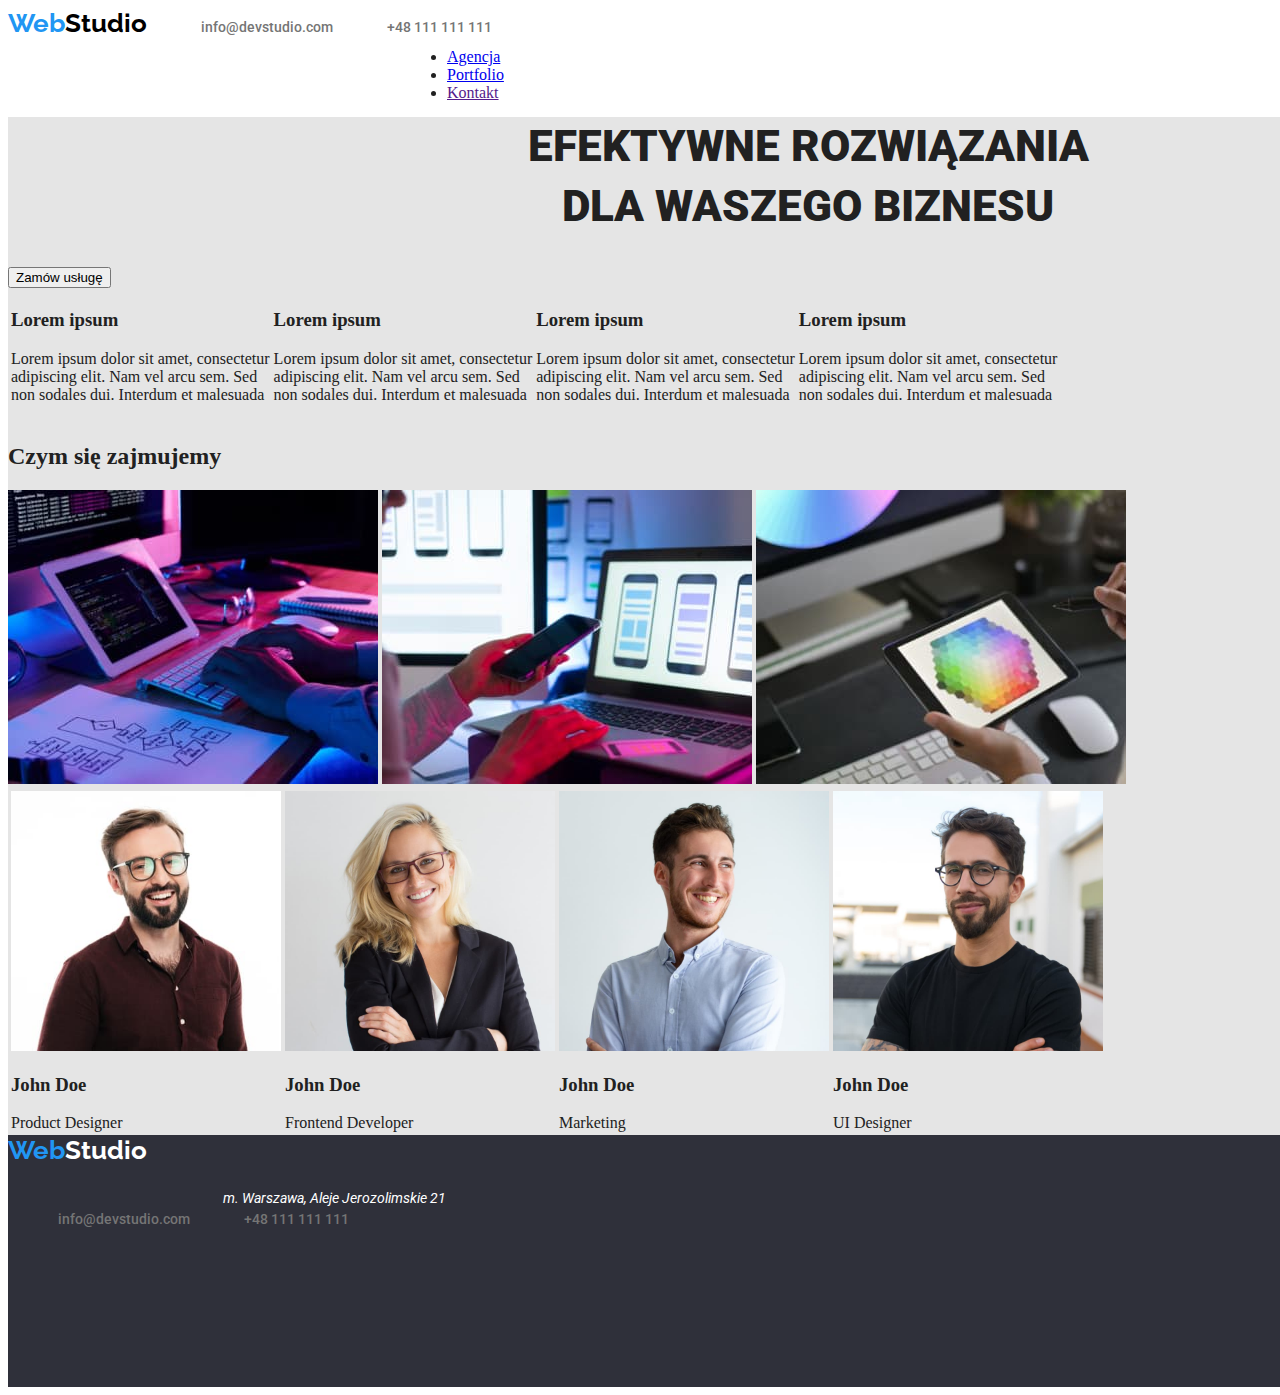
==== index.html @ f60dfeba "copy files from #1, create portfolio and style" ====
<!DOCTYPE html>
<html lang="pl">
  <head>
    <link rel="stylesheet" href="css/style.css" />
    <link
      rel="stylesheet"
      href="https://fonts.googleapis.com/css?family=Raleway|Roboto"
    />
    <meta charset="UTF-8" />
    <meta http-equiv="X-UA-Compatible" content="IE=edge" />
    <meta name="viewport" content="width=device-width, initial-scale=1.0" />
    <title>Web Studio</title>
  </head>
  <body>
    <header>
      <a href="" class="logo">Web<span class="black">Studio</span></a>
      <nav>
        <ul>
          <li><a href="index.html" class="nav-link">Agencja</a></li>
          <li><a href="portfolio.html" class="nav-link">Portfolio</a></li>
          <li><a href="" class="nav-link">Kontakt</a></li>
        </ul>
      </nav>
      <a href="mailto:info@devstudio.com" class="contact-link"
        >info@devstudio.com</a
      >
      <a href="tel:+48111111111" class="contact-link">+48 111 111 111</a>
    </header>
    <main>
      <div>
        <h1>
          Efektywne rozwiązania<br />
          dla waszego biznesu
        </h1>
        <button type="button">Zamów usługę</button>
      </div>
      <table>
        <tr>
          <td>
            <h3>Lorem ipsum</h3>
            <p>
              Lorem ipsum dolor sit amet, consectetur<br />
              adipiscing elit. Nam vel arcu sem. Sed<br />
              non sodales dui. Interdum et malesuada
            </p>
          </td>
          <td>
            <h3>Lorem ipsum</h3>
            <p>
              Lorem ipsum dolor sit amet, consectetur<br />
              adipiscing elit. Nam vel arcu sem. Sed<br />
              non sodales dui. Interdum et malesuada
            </p>
          </td>
          <td>
            <h3>Lorem ipsum</h3>
            <p>
              Lorem ipsum dolor sit amet, consectetur<br />
              adipiscing elit. Nam vel arcu sem. Sed<br />
              non sodales dui. Interdum et malesuada
            </p>
          </td>
          <td>
            <h3>Lorem ipsum</h3>
            <p>
              Lorem ipsum dolor sit amet, consectetur<br />
              adipiscing elit. Nam vel arcu sem. Sed<br />
              non sodales dui. Interdum et malesuada
            </p>
          </td>
        </tr>
      </table>
      <h2>Czym się zajmujemy</h2>
      <img src="images/imagesone.jpg" alt="ourwork" width="370" height="294" />
      <img src="images/imagestwo.jpg" alt="ourwork" width="370" height="294" />
      <img
        src="images/imagesthree.jpg"
        alt="ourwork"
        width="370"
        height="294"
      />
      <div>
        <table>
          <tr>
            <td>
              <img
                src="images/teammateone.jpg"
                alt="teammateone"
                width="270"
                height="260"
              />
              <h3>John Doe</h3>
              <span>Product Designer</span>
            </td>
            <td>
              <img
                src="images/teammatetwo.jpg"
                alt="teammatetwo"
                width="270"
                height="260"
              />
              <h3>John Doe</h3>
              <span>Frontend Developer</span>
            </td>
            <td>
              <img
                src="images/teammatethree.jpg"
                alt="teammatethree"
                width="270"
                height="260"
              />
              <h3>John Doe</h3>
              <span>Marketing</span>
            </td>
            <td>
              <img
                src="images/teammatefour.jpg"
                alt="teammatefour"
                width="270"
                height="260"
              />
              <h3>John Doe</h3>
              <span>UI Designer</span>
            </td>
          </tr>
        </table>
      </div>
    </main>
    <footer>
      <a href="" class="logo">Web<span class="white">Studio</span></a>
      <address>m. Warszawa, Aleje Jerozolimskie 21</address>
      <a href="mailto:info@devstudio.com" class="contact-link"
        >info@devstudio.com</a
      >
      <a href="tel:+48111111111" class="contact-link">+48 111 111 111</a>
    </footer>
  </body>
</html>
---- css/style.css ----
body {
  color: #212121;
}
header {
  width: 1600px;
  height: 80px;
}
.logo-box-top {
  position: absolute;
  width: 145px;
  height: 31px;
  left: 215px;
  top: 24px;
}
.logo {
  text-decoration: none;
  font-family: "Raleway";
  color: #2196f3;
  font-weight: 700;
  font-size: 26px;
  line-height: 119%;
}
.black {
  color: #000;
}
nav {
  position: absolute;
  left: 407px;
  top: 32px;
}
.nav-list,
.nav-list-item {
  display: inline;
}
.nav-button {
  text-decoration: none;
  font-family: "Roboto";
  font-weight: 500;
  font-size: 14px;
  line-height: 114%;
  color: #212121;
  margin-left: 46px;
}
.nav-button:focus {
  text-decoration: none;
  font-family: "Roboto";
  font-weight: 500;
  font-size: 14px;
  line-height: 114%;
  color: #2196f3;
  margin-left: 46px;
}
.nav-button:hover {
  text-decoration: none;
  font-family: "Roboto";
  font-weight: 500;
  font-size: 14px;
  line-height: 114%;
  color: #2196f3;
  margin-left: 46px;
}
.nav-contact {
  position: absolute;
  left: 1028px;
  top: 32px;
}
.contact-link {
  width: 231px;
  height: 21px;
  text-decoration: none;
  font-family: "Roboto";
  color: #757575;
  font-weight: 500;
  font-size: 14px;
  line-height: 114%;
  padding-left: 50px;
}
.contact-link:focus {
  width: 231px;
  height: 21px;
  text-decoration: none;
  font-family: "Roboto";
  font-weight: 500;
  font-size: 14px;
  line-height: 114%;
  padding-left: 50px;
  color: #2196f3;
}
.contact-link:hover {
  width: 231px;
  height: 21px;
  text-decoration: none;
  font-family: "Roboto";
  font-weight: 500;
  font-size: 14px;
  line-height: 114%;
  padding-left: 50px;
  color: #2196f3;
}
footer {
  width: 1600px;
  height: 252px;
  background-color: #2f303a;
}
.logo-box-bottom {
  width: 145px;
  height: 31px;
  padding-top: 60px;
  margin-left: 215px;
}
.white {
  color: #fff;
}
address {
  font-family: "Roboto";
  font-size: 14px;
  line-height: 24px;
  color: #fff;
  padding-top: 20px;
  padding-left: 215px;
}
.contact-list-footer {
  list-style-type: none;
  padding-left: 215px;
  margin: 0px;
}
.contact-list-item {
  padding-top: 9px;
}
.contact-link-bottom {
  text-decoration: none;
  font-family: "Roboto";
  color: rgba(255, 255, 255, 0.6);
  font-size: 14px;
  line-height: 171%;
}
.contact-link-bottom:focus {
  text-decoration: none;
  font-family: "Roboto";
  color: #2196f3;
  font-size: 14px;
  line-height: 171%;
}
.contact-link-bottom:hover {
  text-decoration: none;
  font-family: "Roboto";
  color: #2196f3;
  font-size: 14px;
  line-height: 171%;
}
main {
  width: 1600px;
  background-color: #e5e5e5;
}
.main-box {
  height: 600px;
  background-color: #2f303a;
  color: #fff;
}
.main-header-box {
  position: absolute;
  width: 696px;
  height: 120px;
  left: 452px;
  top: 280px;
}
h1 {
  font-family: "Roboto";
  font-weight: 900;
  font-size: 44px;
  line-height: 136%;
  text-transform: uppercase;
  text-align: center;
}
.order-button {
  font-family: "Roboto";
  font-weight: 700;
  font-size: 16px;
  line-height: 188%;
  background-color: #2196f3;
  box-shadow: 0px 4px 4px rgba(0, 0, 0, 0.15);
  border-radius: 4px;
  text-align: center;
  position: absolute;
  width: 200px;
  height: 50px;
  left: 700px;
  top: 430px;
  margin-top: 30px;
  color: #fff;
}
.lorem-table {
  padding-left: 185px;
  padding-top: 64px;
  border-spacing: 30px;
}
.lorem-header {
  font-family: "Roboto";
  font-weight: 700;
  font-size: 14px;
  line-height: 114%;
  text-transform: uppercase;
}
.lorem-describe {
  font-family: "Roboto";
  font-size: 14px;
  line-height: 171%;
  color: #757575;
  width: 270px;
}
.header-secondary {
  font-family: "Roboto";
  font-weight: 700;
  font-size: 36px;
  line-height: 116%;
  padding-left: 624px;
  padding-top: 94px;
  margin-top: 0px;
}
.ourwork-table {
  padding-top: 20px;
  padding-left: 185px;
  border-spacing: 30px;
  padding-bottom: 64px;
}
.team-section {
  background-color: #f5f4fa;
  height: 648px;
}
.header-teambox {
  font-family: "Roboto";
  font-weight: 700;
  font-size: 36px;
  line-height: 116%;
  text-align: center;
  padding-top: 94px;
}
.team-table {
  padding-left: 185px;
  padding-top: 20px;
  border-spacing: 30px;
}
.team-box {
  background-color: #fff;
  width: 270px;
  height: 368px;
  box-shadow: 0px 1px 3px rgba(0, 0, 0, 0.12), 0px 1px 1px rgba(0, 0, 0, 0.14),
    0px 2px 1px rgba(0, 0, 0, 0.2);
  border-radius: 0px 0px 4px 4px;
}

.teammate-name {
  font-family: "Roboto";
  font-weight: 500;
  font-size: 16px;
  line-height: 118%;
  text-align: center;
  padding-top: 14px;
}
.job-title {
  text-align: center;
  color: #757575;
  font-family: "Roboto";
  font-size: 16px;
  font-weight: 400;
  line-height: 118%;
  padding-bottom: 14px;
}
.portfolio-list,
.portfolio-list-item {
  display: inline;
}
.portfolio-list {
  position: absolute;

  left: 510px;
  top: 174px;
}

.portfolio-link {
  text-decoration: none;
  font-family: "Roboto";
  font-weight: 500;
  font-size: 16px;
  line-height: 162%;
  color: #212121;
  background-color: #f5f4fa;
  border-radius: 4px;
  padding-left: 22px;
  padding-right: 22px;
  padding-top: 6px;
  padding-bottom: 6px;
  margin-left: 8px;
  height: 38px;
}
.portfolio-link:hover {
  text-decoration: none;
  font-family: "Roboto";
  font-weight: 500;
  font-size: 16px;
  line-height: 162%;
  color: #fff;
  background-color: #2196f3;
  border-radius: 4px;
  padding-left: 22px;
  padding-right: 22px;
  padding-top: 6px;
  padding-bottom: 6px;
  margin-left: 8px;
  height: 38px;
  box-shadow: 0px 3px 1px rgba(0, 0, 0, 0.1), 0px 1px 2px rgba(0, 0, 0, 0.08),
    0px 2px 2px rgba(0, 0, 0, 0.12);
}
.portfolio-link:focus {
  text-decoration: none;
  font-family: "Roboto";
  font-weight: 500;
  font-size: 16px;
  line-height: 162%;
  color: #fff;
  background-color: #2196f3;
  border-radius: 4px;
  padding-left: 22px;
  padding-right: 22px;
  padding-top: 6px;
  padding-bottom: 6px;
  margin-left: 8px;
  height: 38px;
  box-shadow: 0px 3px 1px rgba(0, 0, 0, 0.1), 0px 1px 2px rgba(0, 0, 0, 0.08),
    0px 2px 2px rgba(0, 0, 0, 0.12);
}
.portfolio-table {
  border-spacing: 30px;
  padding-left: 185px;
  padding-top: 152px;
}
.portfolio-box {
  border: 1px solid #eeeeee;
  width: 370px;
  height: 404px;
  box-sizing: border-box;
  background-color: #fff;
}
.project-header {
  width: 322px;
  height: 36px;
  margin-left: 24px;
  font-family: "Roboto";
  font-weight: 700;
  font-size: 18px;
  line-height: 200%;
  margin-top: 11px;
}
.project-type {
  width: 322px;
  height: 30px;
  margin-left: 24px;
  color: #757575;
  font-family: "Roboto";
  font-weight: 400;
  font-size: 16px;
  line-height: 187%;
}
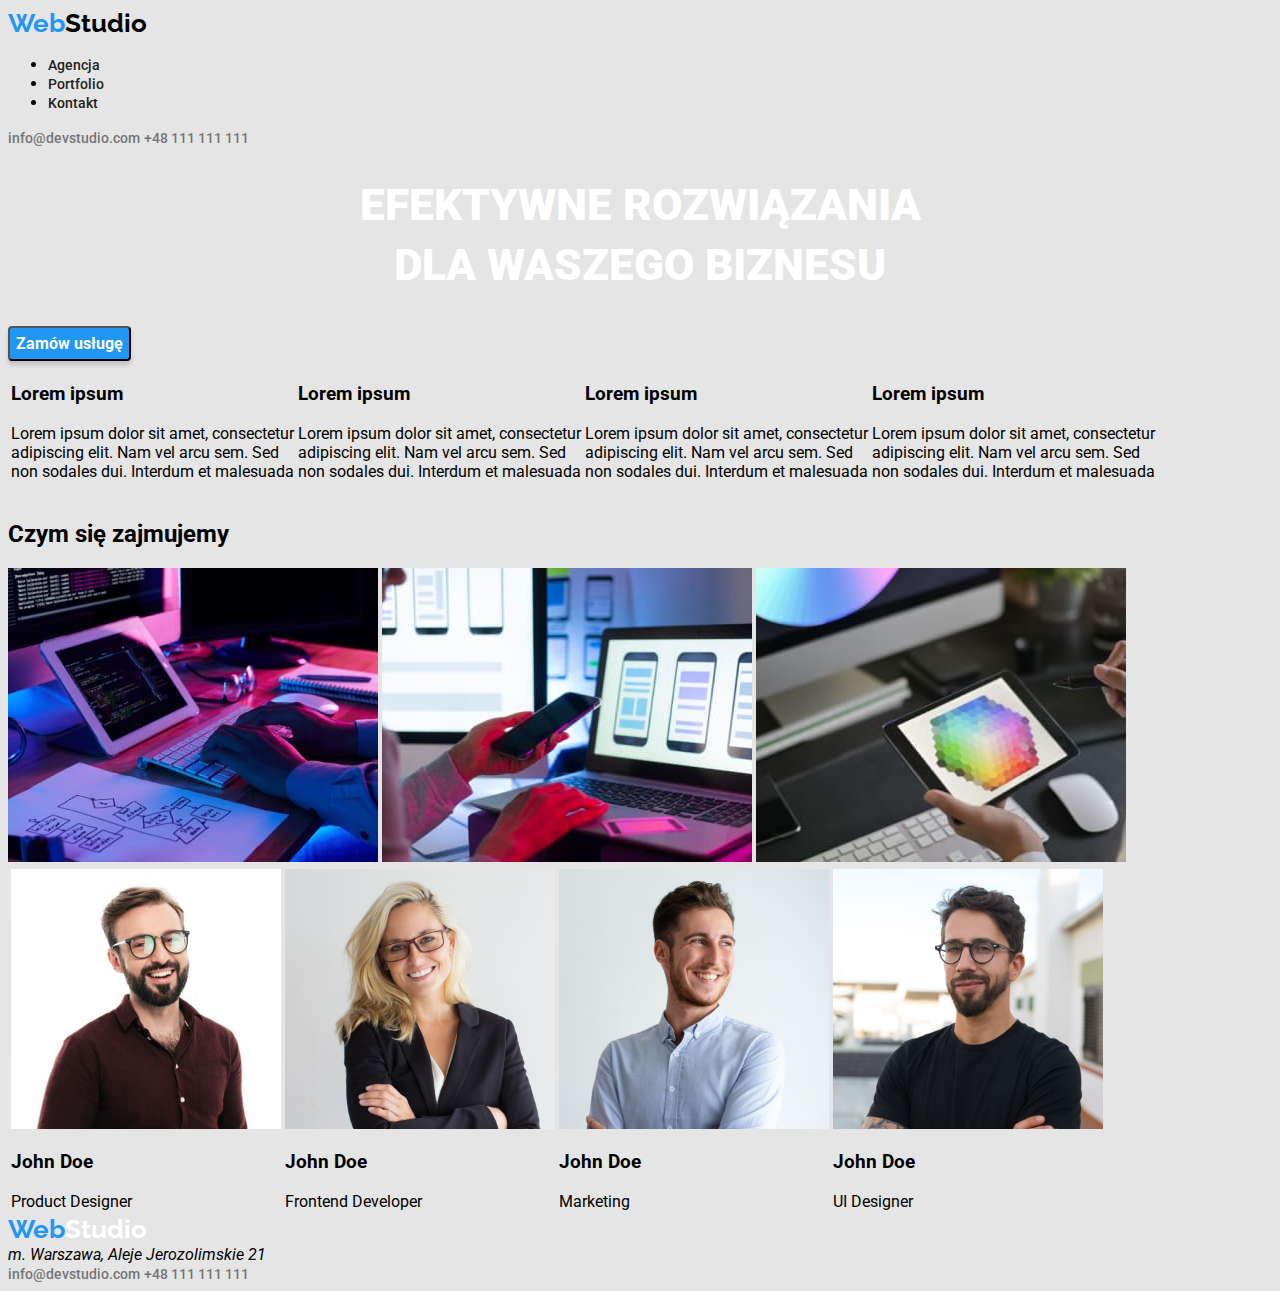
==== commit b0cd1321: "style main" ====
--- a/index.html
+++ b/index.html
@@ -32,7 +32,7 @@
           Efektywne rozwiązania<br />
           dla waszego biznesu
         </h1>
-        <button type="button">Zamów usługę</button>
+        <button type="button" class="order-button">Zamów usługę</button>
       </div>
       <table>
         <tr>
--- a/css/style.css
+++ b/css/style.css
@@ -1,16 +1,6 @@
 body {
-  color: #212121;
-}
-header {
-  width: 1600px;
-  height: 80px;
-}
-.logo-box-top {
-  position: absolute;
-  width: 145px;
-  height: 31px;
-  left: 215px;
-  top: 24px;
+  font-family: "Roboto";
+  background-color: #e5e5e5;
 }
 .logo {
   text-decoration: none;
@@ -18,346 +8,81 @@
   color: #2196f3;
   font-weight: 700;
   font-size: 26px;
-  line-height: 119%;
+  line-height: 1.19;
 }
 .black {
   color: #000;
 }
-nav {
-  position: absolute;
-  left: 407px;
-  top: 32px;
+.white {
+  color: #fff;
 }
-.nav-list,
-.nav-list-item {
-  display: inline;
+.nav-link {
+  text-decoration: none;
+  color: #212121;
+  font-family: "Roboto";
+  font-style: normal;
+  font-weight: 500;
+  font-size: 14px;
+  line-height: 1.14;
 }
-.nav-button {
+.nav-link:focus {
   text-decoration: none;
+  color: #2196f3;
+  font-family: "Roboto";
+  font-style: normal;
+  font-weight: 500;
+  font-size: 14px;
+  line-height: 1.14;
+}
+.nav-link:hover {
+  text-decoration: none;
+  color: #2196f3;
+  font-family: "Roboto";
+  font-style: normal;
+  font-weight: 500;
+  font-size: 14px;
+  line-height: 1.14;
+}
+.contact-link {
+  text-decoration: none;
+  color: #757575;
   font-family: "Roboto";
   font-weight: 500;
   font-size: 14px;
-  line-height: 114%;
-  color: #212121;
-  margin-left: 46px;
+  line-height: 1.14;
 }
-.nav-button:focus {
+.contact-link:hover {
   text-decoration: none;
+  color: #2196f3;
   font-family: "Roboto";
   font-weight: 500;
   font-size: 14px;
-  line-height: 114%;
+  line-height: 1.14;
+}
+.contact-link:focus {
+  text-decoration: none;
   color: #2196f3;
-  margin-left: 46px;
-}
-.nav-button:hover {
-  text-decoration: none;
   font-family: "Roboto";
   font-weight: 500;
   font-size: 14px;
-  line-height: 114%;
-  color: #2196f3;
-  margin-left: 46px;
-}
-.nav-contact {
-  position: absolute;
-  left: 1028px;
-  top: 32px;
-}
-.contact-link {
-  width: 231px;
-  height: 21px;
-  text-decoration: none;
-  font-family: "Roboto";
-  color: #757575;
-  font-weight: 500;
-  font-size: 14px;
-  line-height: 114%;
-  padding-left: 50px;
-}
-.contact-link:focus {
-  width: 231px;
-  height: 21px;
-  text-decoration: none;
-  font-family: "Roboto";
-  font-weight: 500;
-  font-size: 14px;
-  line-height: 114%;
-  padding-left: 50px;
-  color: #2196f3;
-}
-.contact-link:hover {
-  width: 231px;
-  height: 21px;
-  text-decoration: none;
-  font-family: "Roboto";
-  font-weight: 500;
-  font-size: 14px;
-  line-height: 114%;
-  padding-left: 50px;
-  color: #2196f3;
-}
-footer {
-  width: 1600px;
-  height: 252px;
-  background-color: #2f303a;
-}
-.logo-box-bottom {
-  width: 145px;
-  height: 31px;
-  padding-top: 60px;
-  margin-left: 215px;
-}
-.white {
-  color: #fff;
-}
-address {
-  font-family: "Roboto";
-  font-size: 14px;
-  line-height: 24px;
-  color: #fff;
-  padding-top: 20px;
-  padding-left: 215px;
-}
-.contact-list-footer {
-  list-style-type: none;
-  padding-left: 215px;
-  margin: 0px;
-}
-.contact-list-item {
-  padding-top: 9px;
-}
-.contact-link-bottom {
-  text-decoration: none;
-  font-family: "Roboto";
-  color: rgba(255, 255, 255, 0.6);
-  font-size: 14px;
-  line-height: 171%;
-}
-.contact-link-bottom:focus {
-  text-decoration: none;
-  font-family: "Roboto";
-  color: #2196f3;
-  font-size: 14px;
-  line-height: 171%;
-}
-.contact-link-bottom:hover {
-  text-decoration: none;
-  font-family: "Roboto";
-  color: #2196f3;
-  font-size: 14px;
-  line-height: 171%;
-}
-main {
-  width: 1600px;
-  background-color: #e5e5e5;
-}
-.main-box {
-  height: 600px;
-  background-color: #2f303a;
-  color: #fff;
-}
-.main-header-box {
-  position: absolute;
-  width: 696px;
-  height: 120px;
-  left: 452px;
-  top: 280px;
+  line-height: 1.14;
 }
 h1 {
   font-family: "Roboto";
   font-weight: 900;
   font-size: 44px;
-  line-height: 136%;
+  line-height: 1.36;
+  text-align: center;
   text-transform: uppercase;
-  text-align: center;
+  color: #fff;
 }
 .order-button {
+  background: #2196f3;
+  box-shadow: 0px 4px 4px rgba(0, 0, 0, 0.15);
+  border-radius: 4px;
   font-family: "Roboto";
   font-weight: 700;
   font-size: 16px;
-  line-height: 188%;
-  background-color: #2196f3;
-  box-shadow: 0px 4px 4px rgba(0, 0, 0, 0.15);
-  border-radius: 4px;
-  text-align: center;
-  position: absolute;
-  width: 200px;
-  height: 50px;
-  left: 700px;
-  top: 430px;
-  margin-top: 30px;
+  line-height: 1.87;
   color: #fff;
 }
-.lorem-table {
-  padding-left: 185px;
-  padding-top: 64px;
-  border-spacing: 30px;
-}
-.lorem-header {
-  font-family: "Roboto";
-  font-weight: 700;
-  font-size: 14px;
-  line-height: 114%;
-  text-transform: uppercase;
-}
-.lorem-describe {
-  font-family: "Roboto";
-  font-size: 14px;
-  line-height: 171%;
-  color: #757575;
-  width: 270px;
-}
-.header-secondary {
-  font-family: "Roboto";
-  font-weight: 700;
-  font-size: 36px;
-  line-height: 116%;
-  padding-left: 624px;
-  padding-top: 94px;
-  margin-top: 0px;
-}
-.ourwork-table {
-  padding-top: 20px;
-  padding-left: 185px;
-  border-spacing: 30px;
-  padding-bottom: 64px;
-}
-.team-section {
-  background-color: #f5f4fa;
-  height: 648px;
-}
-.header-teambox {
-  font-family: "Roboto";
-  font-weight: 700;
-  font-size: 36px;
-  line-height: 116%;
-  text-align: center;
-  padding-top: 94px;
-}
-.team-table {
-  padding-left: 185px;
-  padding-top: 20px;
-  border-spacing: 30px;
-}
-.team-box {
-  background-color: #fff;
-  width: 270px;
-  height: 368px;
-  box-shadow: 0px 1px 3px rgba(0, 0, 0, 0.12), 0px 1px 1px rgba(0, 0, 0, 0.14),
-    0px 2px 1px rgba(0, 0, 0, 0.2);
-  border-radius: 0px 0px 4px 4px;
-}
-
-.teammate-name {
-  font-family: "Roboto";
-  font-weight: 500;
-  font-size: 16px;
-  line-height: 118%;
-  text-align: center;
-  padding-top: 14px;
-}
-.job-title {
-  text-align: center;
-  color: #757575;
-  font-family: "Roboto";
-  font-size: 16px;
-  font-weight: 400;
-  line-height: 118%;
-  padding-bottom: 14px;
-}
-.portfolio-list,
-.portfolio-list-item {
-  display: inline;
-}
-.portfolio-list {
-  position: absolute;
-
-  left: 510px;
-  top: 174px;
-}
-
-.portfolio-link {
-  text-decoration: none;
-  font-family: "Roboto";
-  font-weight: 500;
-  font-size: 16px;
-  line-height: 162%;
-  color: #212121;
-  background-color: #f5f4fa;
-  border-radius: 4px;
-  padding-left: 22px;
-  padding-right: 22px;
-  padding-top: 6px;
-  padding-bottom: 6px;
-  margin-left: 8px;
-  height: 38px;
-}
-.portfolio-link:hover {
-  text-decoration: none;
-  font-family: "Roboto";
-  font-weight: 500;
-  font-size: 16px;
-  line-height: 162%;
-  color: #fff;
-  background-color: #2196f3;
-  border-radius: 4px;
-  padding-left: 22px;
-  padding-right: 22px;
-  padding-top: 6px;
-  padding-bottom: 6px;
-  margin-left: 8px;
-  height: 38px;
-  box-shadow: 0px 3px 1px rgba(0, 0, 0, 0.1), 0px 1px 2px rgba(0, 0, 0, 0.08),
-    0px 2px 2px rgba(0, 0, 0, 0.12);
-}
-.portfolio-link:focus {
-  text-decoration: none;
-  font-family: "Roboto";
-  font-weight: 500;
-  font-size: 16px;
-  line-height: 162%;
-  color: #fff;
-  background-color: #2196f3;
-  border-radius: 4px;
-  padding-left: 22px;
-  padding-right: 22px;
-  padding-top: 6px;
-  padding-bottom: 6px;
-  margin-left: 8px;
-  height: 38px;
-  box-shadow: 0px 3px 1px rgba(0, 0, 0, 0.1), 0px 1px 2px rgba(0, 0, 0, 0.08),
-    0px 2px 2px rgba(0, 0, 0, 0.12);
-}
-.portfolio-table {
-  border-spacing: 30px;
-  padding-left: 185px;
-  padding-top: 152px;
-}
-.portfolio-box {
-  border: 1px solid #eeeeee;
-  width: 370px;
-  height: 404px;
-  box-sizing: border-box;
-  background-color: #fff;
-}
-.project-header {
-  width: 322px;
-  height: 36px;
-  margin-left: 24px;
-  font-family: "Roboto";
-  font-weight: 700;
-  font-size: 18px;
-  line-height: 200%;
-  margin-top: 11px;
-}
-.project-type {
-  width: 322px;
-  height: 30px;
-  margin-left: 24px;
-  color: #757575;
-  font-family: "Roboto";
-  font-weight: 400;
-  font-size: 16px;
-  line-height: 187%;
-}
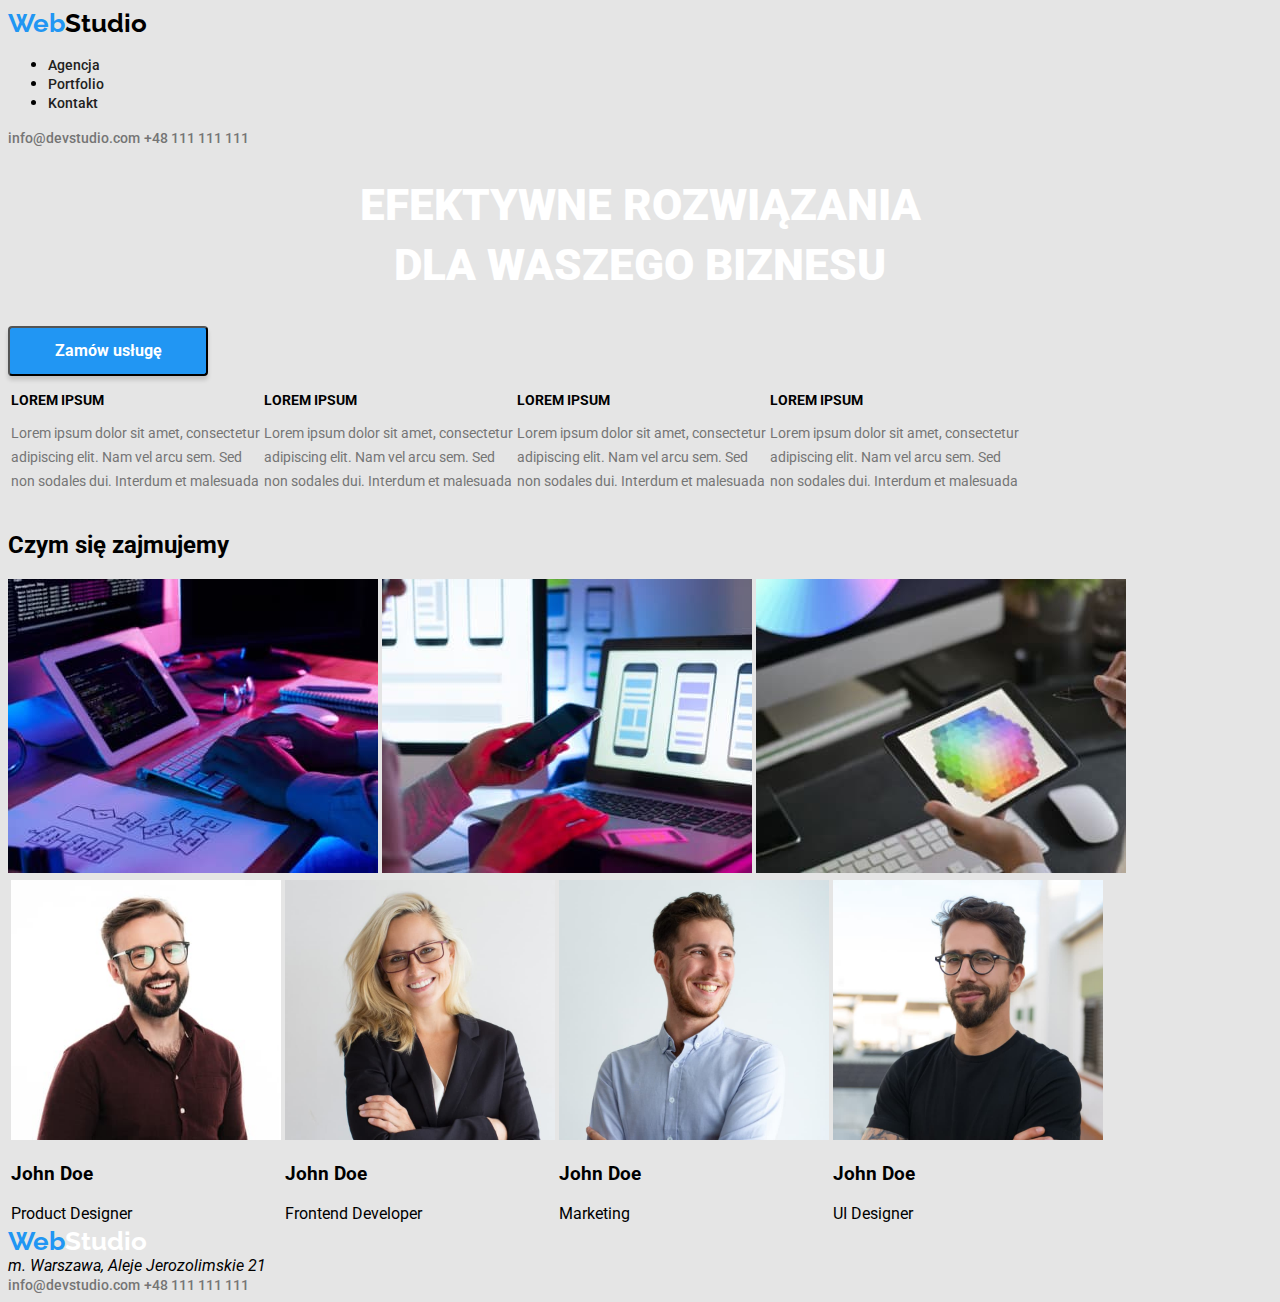
==== commit 281579cd: "style" ====
--- a/index.html
+++ b/index.html
@@ -37,32 +37,32 @@
       <table>
         <tr>
           <td>
-            <h3>Lorem ipsum</h3>
-            <p>
+            <h3 class="lorem-header">Lorem ipsum</h3>
+            <p class="lorem-describe">
               Lorem ipsum dolor sit amet, consectetur<br />
               adipiscing elit. Nam vel arcu sem. Sed<br />
               non sodales dui. Interdum et malesuada
             </p>
           </td>
           <td>
-            <h3>Lorem ipsum</h3>
-            <p>
+            <h3 class="lorem-header">Lorem ipsum</h3>
+            <p class="lorem-describe">
               Lorem ipsum dolor sit amet, consectetur<br />
               adipiscing elit. Nam vel arcu sem. Sed<br />
               non sodales dui. Interdum et malesuada
             </p>
           </td>
           <td>
-            <h3>Lorem ipsum</h3>
-            <p>
+            <h3 class="lorem-header">Lorem ipsum</h3>
+            <p class="lorem-describe">
               Lorem ipsum dolor sit amet, consectetur<br />
               adipiscing elit. Nam vel arcu sem. Sed<br />
               non sodales dui. Interdum et malesuada
             </p>
           </td>
           <td>
-            <h3>Lorem ipsum</h3>
-            <p>
+            <h3 class="lorem-header">Lorem ipsum</h3>
+            <p class="lorem-describe">
               Lorem ipsum dolor sit amet, consectetur<br />
               adipiscing elit. Nam vel arcu sem. Sed<br />
               non sodales dui. Interdum et malesuada
--- a/css/style.css
+++ b/css/style.css
@@ -85,4 +85,19 @@
   font-size: 16px;
   line-height: 1.87;
   color: #fff;
+  width: 200px;
+  height: 50px;
 }
+.lorem-header {
+  font-family: "Roboto";
+  font-weight: 700;
+  font-size: 14px;
+  line-height: 1.14;
+  text-transform: uppercase;
+}
+.lorem-describe {
+  color: #757575;
+  font-family: "Roboto";
+  font-size: 14px;
+  line-height: 1.71;
+}
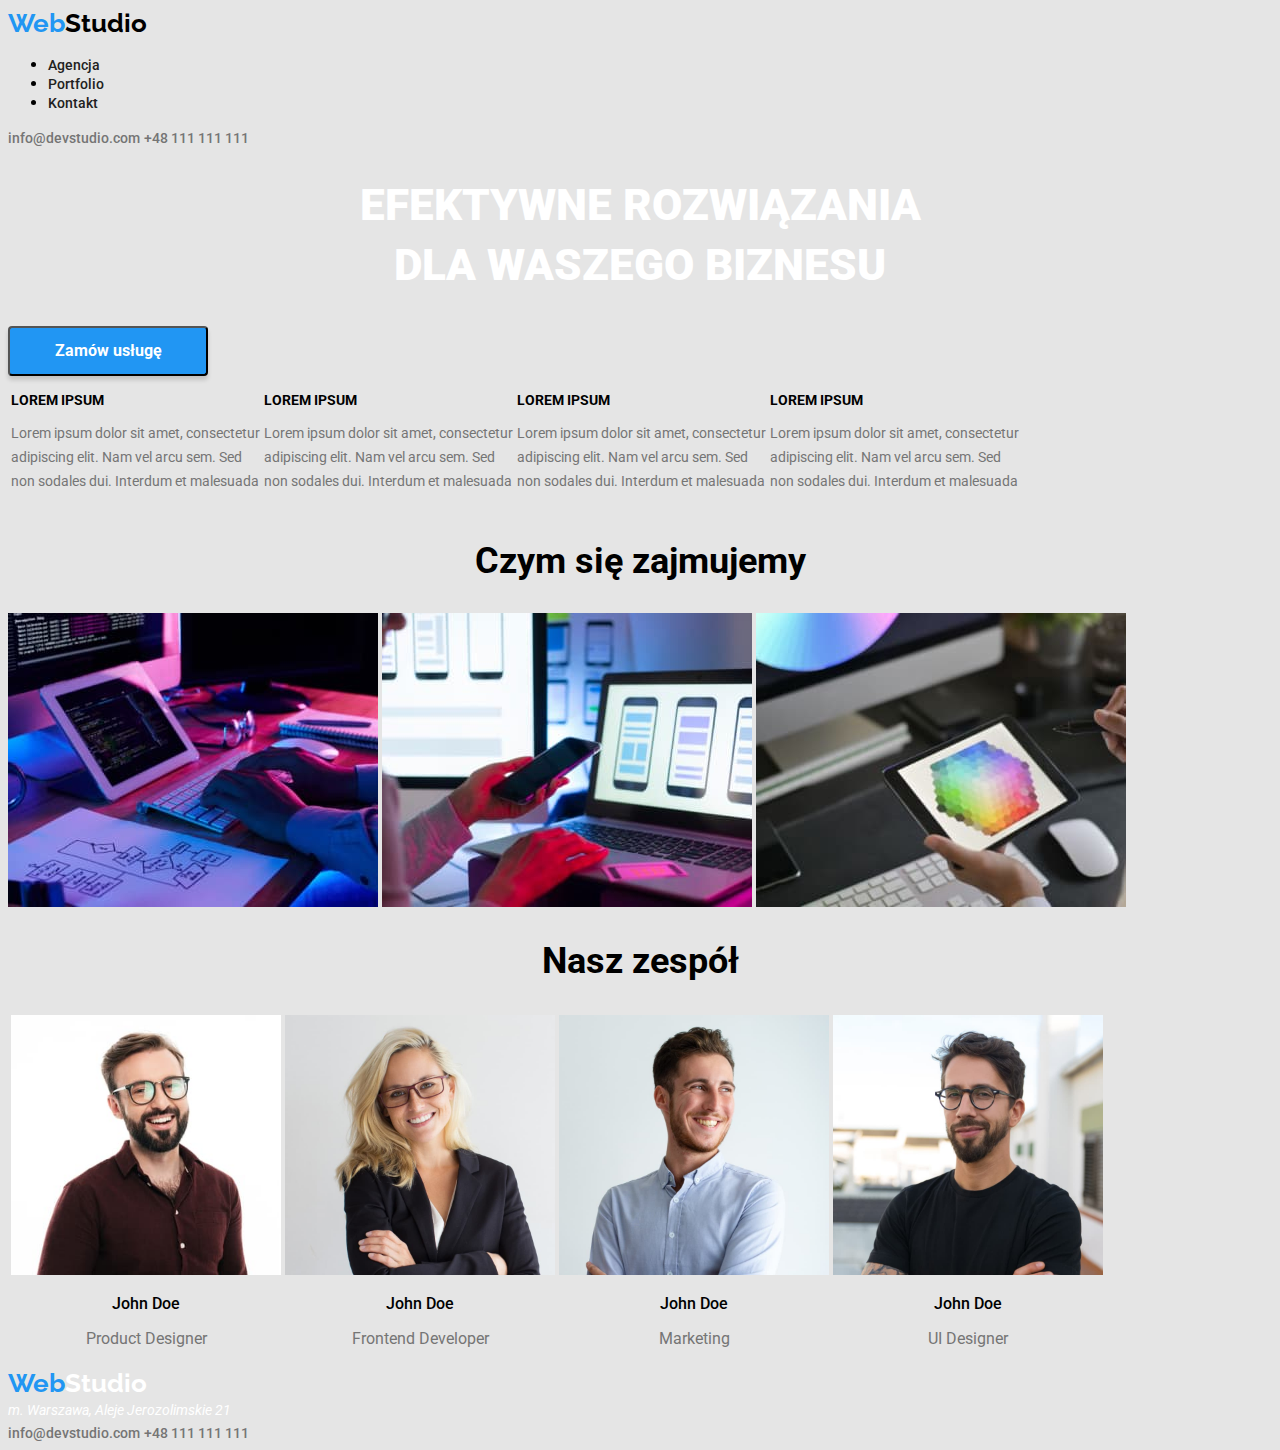
==== commit 3012bd67: "style index.html" ====
--- a/index.html
+++ b/index.html
@@ -70,7 +70,7 @@
           </td>
         </tr>
       </table>
-      <h2>Czym się zajmujemy</h2>
+      <h2 class="section-header">Czym się zajmujemy</h2>
       <img src="images/imagesone.jpg" alt="ourwork" width="370" height="294" />
       <img src="images/imagestwo.jpg" alt="ourwork" width="370" height="294" />
       <img
@@ -80,6 +80,7 @@
         height="294"
       />
       <div>
+        <h2 class="section-header">Nasz zespół</h2>
         <table>
           <tr>
             <td>
@@ -89,8 +90,8 @@
                 width="270"
                 height="260"
               />
-              <h3>John Doe</h3>
-              <span>Product Designer</span>
+              <h3 class="teammate-name">John Doe</h3>
+              <p class="job-title">Product Designer</p>
             </td>
             <td>
               <img
@@ -99,8 +100,8 @@
                 width="270"
                 height="260"
               />
-              <h3>John Doe</h3>
-              <span>Frontend Developer</span>
+              <h3 class="teammate-name">John Doe</h3>
+              <p class="job-title">Frontend Developer</p>
             </td>
             <td>
               <img
@@ -109,8 +110,8 @@
                 width="270"
                 height="260"
               />
-              <h3>John Doe</h3>
-              <span>Marketing</span>
+              <h3 class="teammate-name">John Doe</h3>
+              <p class="job-title">Marketing</p>
             </td>
             <td>
               <img
@@ -119,8 +120,8 @@
                 width="270"
                 height="260"
               />
-              <h3>John Doe</h3>
-              <span>UI Designer</span>
+              <h3 class="teammate-name">John Doe</h3>
+              <p class="job-title">UI Designer</p>
             </td>
           </tr>
         </table>
--- a/css/style.css
+++ b/css/style.css
@@ -67,6 +67,12 @@
   font-size: 14px;
   line-height: 1.14;
 }
+address {
+  color: #fff;
+  font-family: "Roboto";
+  font-size: 14px;
+  line-height: 1.71;
+}
 h1 {
   font-family: "Roboto";
   font-weight: 900;
@@ -87,6 +93,7 @@
   color: #fff;
   width: 200px;
   height: 50px;
+  cursor: pointer;
 }
 .lorem-header {
   font-family: "Roboto";
@@ -101,3 +108,24 @@
   font-size: 14px;
   line-height: 1.71;
 }
+.section-header {
+  font-family: "Roboto";
+  font-weight: 700;
+  font-size: 36px;
+  line-height: 1.16;
+  text-align: center;
+}
+.teammate-name {
+  font-family: "Roboto";
+  font-weight: 500;
+  font-size: 16px;
+  line-height: 1.18;
+  text-align: center;
+}
+.job-title {
+  color: #757575;
+  font-family: "Roboto";
+  font-size: 16px;
+  line-height: 1.18;
+  text-align: center;
+}
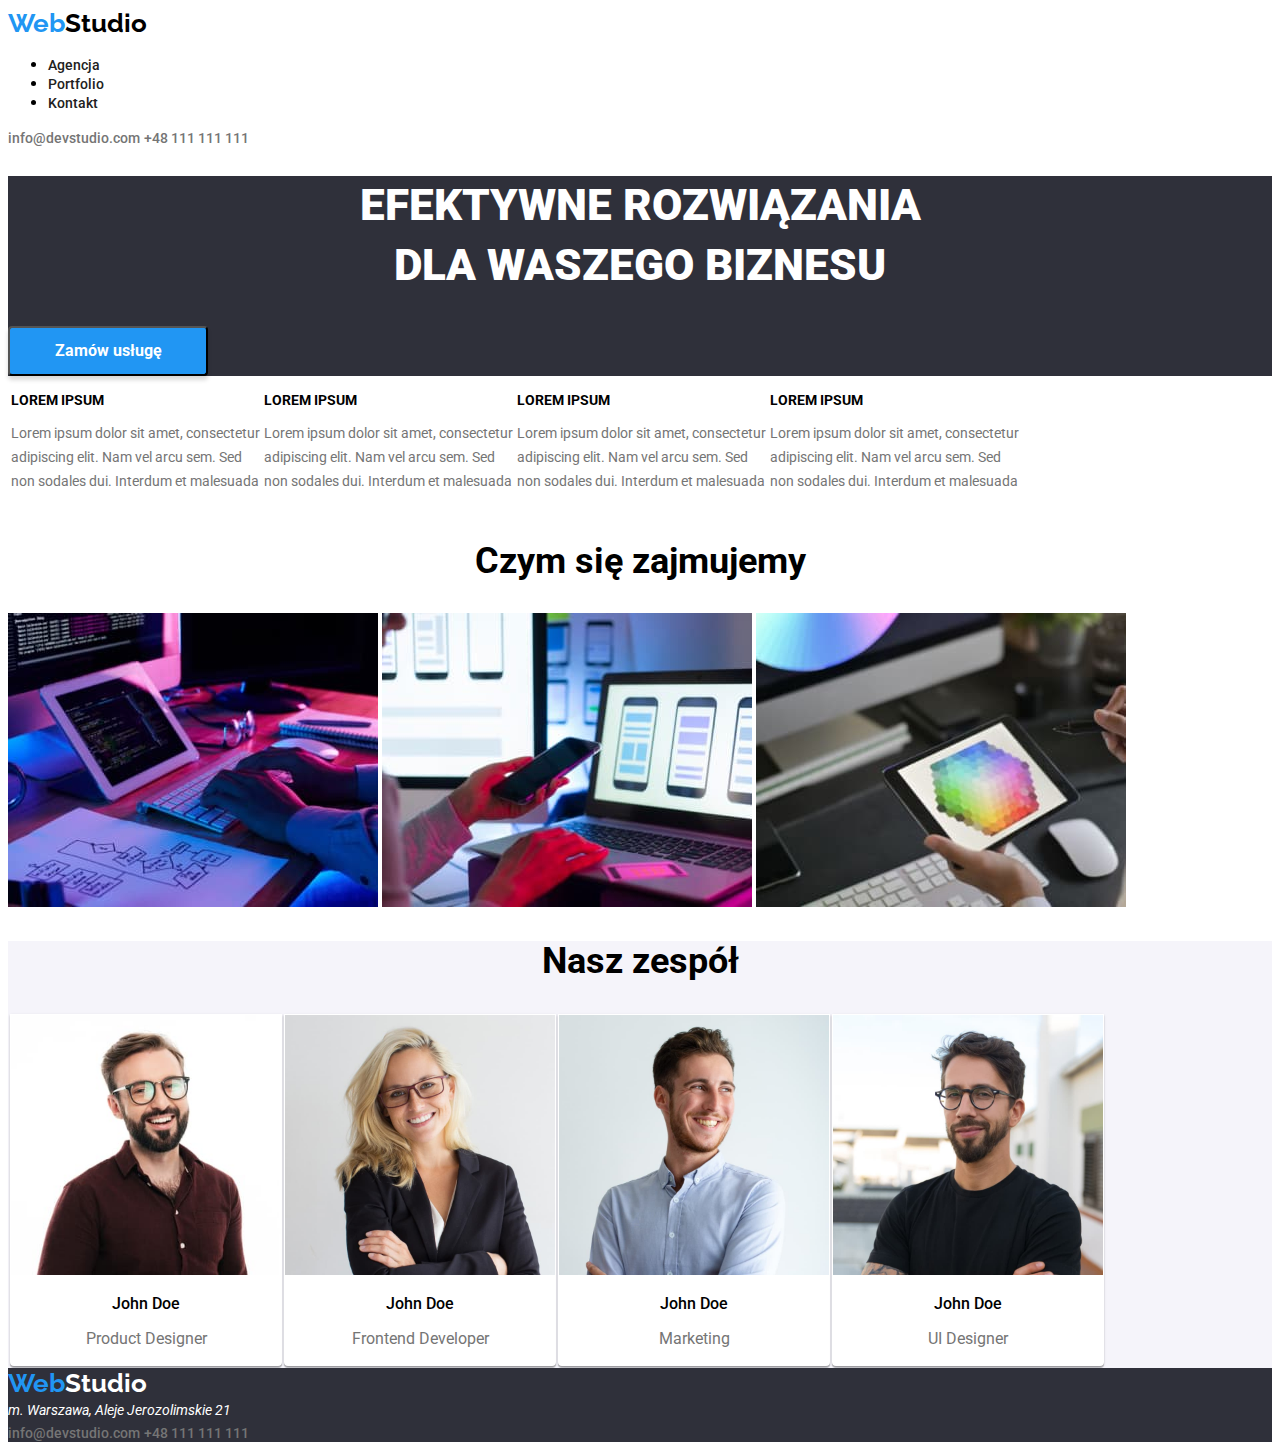
==== commit afb3a139: "style index.html" ====
--- a/index.html
+++ b/index.html
@@ -27,7 +27,7 @@
       <a href="tel:+48111111111" class="contact-link">+48 111 111 111</a>
     </header>
     <main>
-      <div>
+      <div class="order-box">
         <h1>
           Efektywne rozwiązania<br />
           dla waszego biznesu
@@ -79,11 +79,11 @@
         width="370"
         height="294"
       />
-      <div>
+      <div class="ourteam-section">
         <h2 class="section-header">Nasz zespół</h2>
         <table>
           <tr>
-            <td>
+            <td class="teammate-box">
               <img
                 src="images/teammateone.jpg"
                 alt="teammateone"
@@ -93,7 +93,7 @@
               <h3 class="teammate-name">John Doe</h3>
               <p class="job-title">Product Designer</p>
             </td>
-            <td>
+            <td class="teammate-box">
               <img
                 src="images/teammatetwo.jpg"
                 alt="teammatetwo"
@@ -103,7 +103,7 @@
               <h3 class="teammate-name">John Doe</h3>
               <p class="job-title">Frontend Developer</p>
             </td>
-            <td>
+            <td class="teammate-box">
               <img
                 src="images/teammatethree.jpg"
                 alt="teammatethree"
@@ -113,7 +113,7 @@
               <h3 class="teammate-name">John Doe</h3>
               <p class="job-title">Marketing</p>
             </td>
-            <td>
+            <td class="teammate-box">
               <img
                 src="images/teammatefour.jpg"
                 alt="teammatefour"
--- a/css/style.css
+++ b/css/style.css
@@ -1,6 +1,11 @@
 body {
   font-family: "Roboto";
-  background-color: #e5e5e5;
+}
+header {
+  background-color: #fff;
+}
+footer {
+  background-color: #2f303a;
 }
 .logo {
   text-decoration: none;
@@ -73,6 +78,9 @@
   font-size: 14px;
   line-height: 1.71;
 }
+.order-box {
+  background-color: #2f303a;
+}
 h1 {
   font-family: "Roboto";
   font-weight: 900;
@@ -115,6 +123,15 @@
   line-height: 1.16;
   text-align: center;
 }
+.ourteam-section {
+  background-color: #f5f4fa;
+}
+.teammate-box {
+  background: #fff;
+  box-shadow: 0px 1px 3px rgba(0, 0, 0, 0.12), 0px 1px 1px rgba(0, 0, 0, 0.14),
+    0px 2px 1px rgba(0, 0, 0, 0.2);
+  border-radius: 0px 0px 4px 4px;
+}
 .teammate-name {
   font-family: "Roboto";
   font-weight: 500;
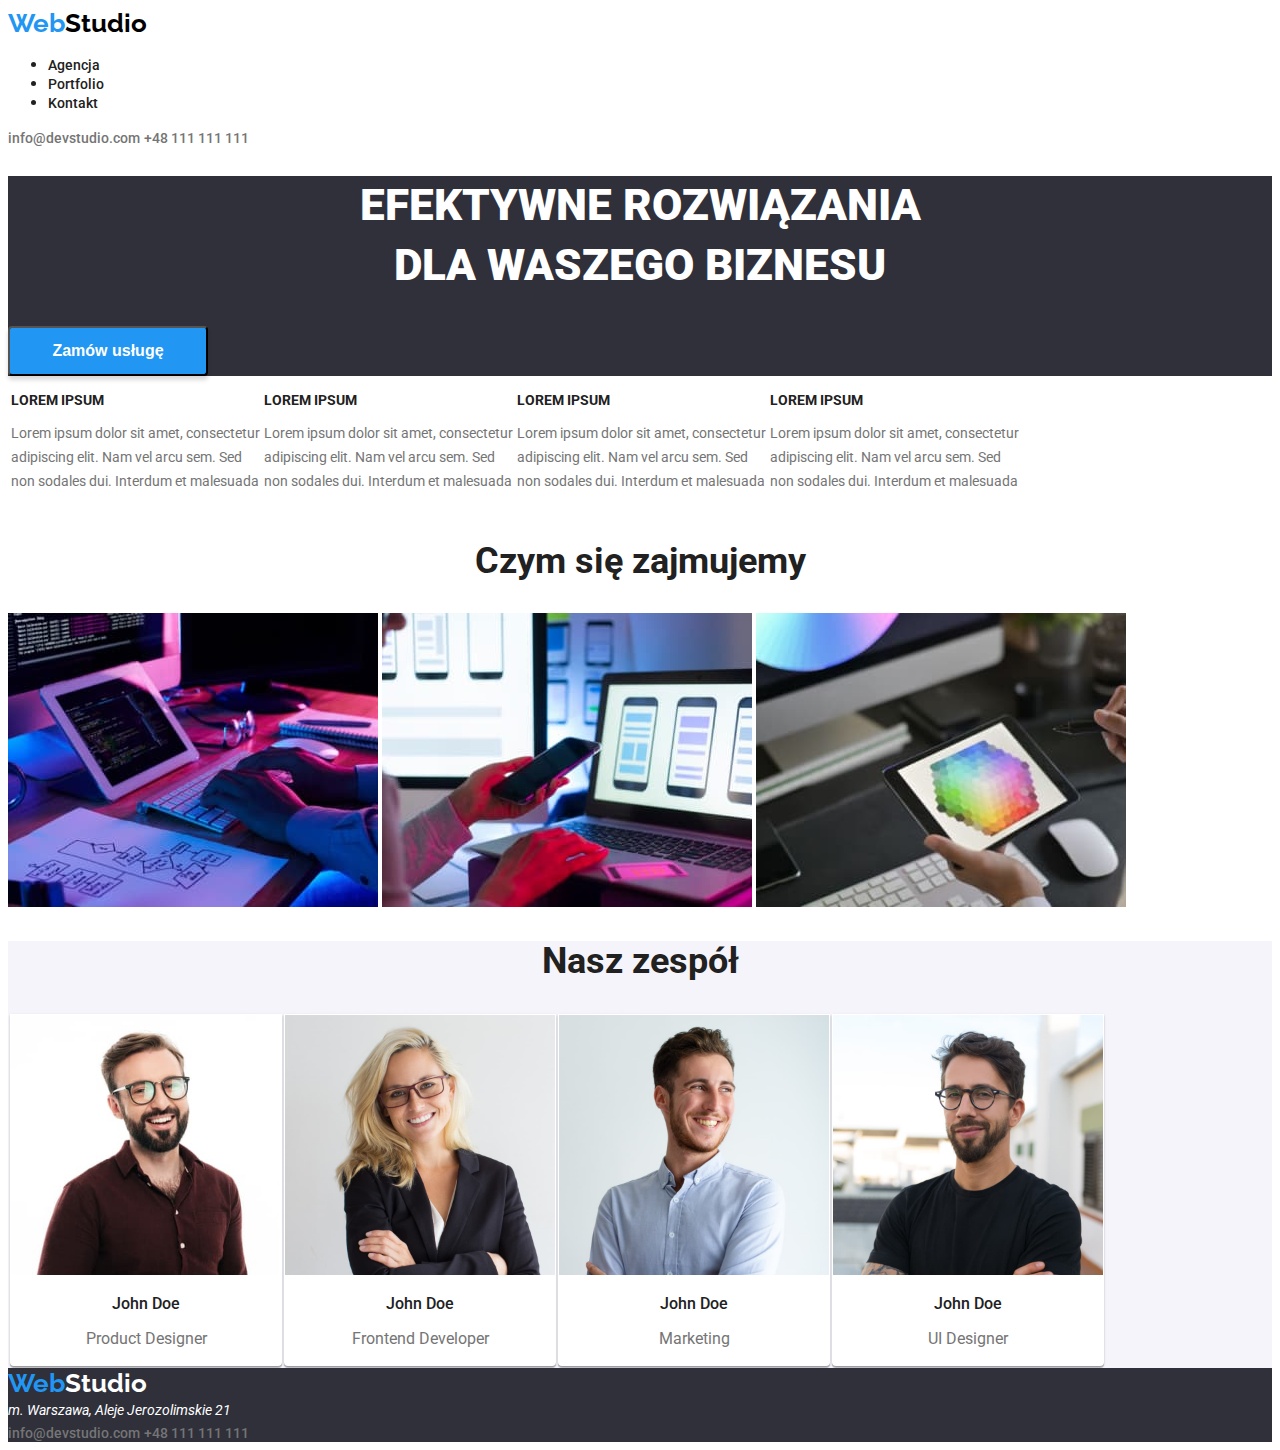
==== commit e95464f4: "update style and index" ====
--- a/index.html
+++ b/index.html
@@ -6,6 +6,7 @@
       rel="stylesheet"
       href="https://fonts.googleapis.com/css?family=Raleway|Roboto"
     />
+
     <meta charset="UTF-8" />
     <meta http-equiv="X-UA-Compatible" content="IE=edge" />
     <meta name="viewport" content="width=device-width, initial-scale=1.0" />
@@ -35,6 +36,7 @@
         <button type="button" class="order-button">Zamów usługę</button>
       </div>
       <table>
+        <section class="top">
         <tr>
           <td>
             <h3 class="lorem-header">Lorem ipsum</h3>
@@ -79,7 +81,8 @@
         width="370"
         height="294"
       />
-      <div class="ourteam-section">
+    </section>
+      <section class="bottom">
         <h2 class="section-header">Nasz zespół</h2>
         <table>
           <tr>
@@ -125,7 +128,7 @@
             </td>
           </tr>
         </table>
-      </div>
+      </section>
     </main>
     <footer>
       <a href="" class="logo">Web<span class="white">Studio</span></a>
--- a/css/style.css
+++ b/css/style.css
@@ -1,5 +1,6 @@
 body {
-  font-family: "Roboto";
+  font-family: "Roboto", sans-serif;
+  color: #212121;
 }
 header {
   background-color: #fff;
@@ -23,17 +24,15 @@
 }
 .nav-link {
   text-decoration: none;
-  color: #212121;
-  font-family: "Roboto";
   font-style: normal;
   font-weight: 500;
   font-size: 14px;
   line-height: 1.14;
+  color: #212121;
 }
 .nav-link:focus {
   text-decoration: none;
   color: #2196f3;
-  font-family: "Roboto";
   font-style: normal;
   font-weight: 500;
   font-size: 14px;
@@ -42,7 +41,6 @@
 .nav-link:hover {
   text-decoration: none;
   color: #2196f3;
-  font-family: "Roboto";
   font-style: normal;
   font-weight: 500;
   font-size: 14px;
@@ -51,7 +49,6 @@
 .contact-link {
   text-decoration: none;
   color: #757575;
-  font-family: "Roboto";
   font-weight: 500;
   font-size: 14px;
   line-height: 1.14;
@@ -59,7 +56,6 @@
 .contact-link:hover {
   text-decoration: none;
   color: #2196f3;
-  font-family: "Roboto";
   font-weight: 500;
   font-size: 14px;
   line-height: 1.14;
@@ -67,14 +63,12 @@
 .contact-link:focus {
   text-decoration: none;
   color: #2196f3;
-  font-family: "Roboto";
   font-weight: 500;
   font-size: 14px;
   line-height: 1.14;
 }
 address {
   color: #fff;
-  font-family: "Roboto";
   font-size: 14px;
   line-height: 1.71;
 }
@@ -82,7 +76,6 @@
   background-color: #2f303a;
 }
 h1 {
-  font-family: "Roboto";
   font-weight: 900;
   font-size: 44px;
   line-height: 1.36;
@@ -91,10 +84,9 @@
   color: #fff;
 }
 .order-button {
-  background: #2196f3;
+  background-color: #2196f3;
   box-shadow: 0px 4px 4px rgba(0, 0, 0, 0.15);
   border-radius: 4px;
-  font-family: "Roboto";
   font-weight: 700;
   font-size: 16px;
   line-height: 1.87;
@@ -104,7 +96,6 @@
   cursor: pointer;
 }
 .lorem-header {
-  font-family: "Roboto";
   font-weight: 700;
   font-size: 14px;
   line-height: 1.14;
@@ -112,28 +103,25 @@
 }
 .lorem-describe {
   color: #757575;
-  font-family: "Roboto";
   font-size: 14px;
   line-height: 1.71;
 }
 .section-header {
-  font-family: "Roboto";
   font-weight: 700;
   font-size: 36px;
   line-height: 1.16;
   text-align: center;
 }
-.ourteam-section {
+section.bottom {
   background-color: #f5f4fa;
 }
 .teammate-box {
-  background: #fff;
+  background-color: #fff;
   box-shadow: 0px 1px 3px rgba(0, 0, 0, 0.12), 0px 1px 1px rgba(0, 0, 0, 0.14),
     0px 2px 1px rgba(0, 0, 0, 0.2);
   border-radius: 0px 0px 4px 4px;
 }
 .teammate-name {
-  font-family: "Roboto";
   font-weight: 500;
   font-size: 16px;
   line-height: 1.18;
@@ -141,8 +129,50 @@
 }
 .job-title {
   color: #757575;
-  font-family: "Roboto";
   font-size: 16px;
   line-height: 1.18;
   text-align: center;
 }
+.portfolio-button {
+  background-color: #f5f4fa;
+  border-radius: 4px;
+  font-weight: 500;
+  font-size: 16px;
+  line-height: 1.62;
+  text-align: center;
+  cursor: pointer;
+}
+.portfolio-button:hover {
+  font-weight: 500;
+  font-size: 16px;
+  line-height: 1.62;
+  text-align: center;
+  cursor: pointer;
+  color: #fff;
+  background-color: #2196f3;
+  box-shadow: 0px 3px 1px rgba(0, 0, 0, 0.1), 0px 1px 2px rgba(0, 0, 0, 0.08),
+    0px 2px 2px rgba(0, 0, 0, 0.12);
+  border-radius: 4px;
+}
+.portfolio-button:focus {
+  font-weight: 500;
+  font-size: 16px;
+  line-height: 1.62;
+  text-align: center;
+  cursor: pointer;
+  color: #fff;
+  background-color: #2196f3;
+  box-shadow: 0px 3px 1px rgba(0, 0, 0, 0.1), 0px 1px 2px rgba(0, 0, 0, 0.08),
+    0px 2px 2px rgba(0, 0, 0, 0.12);
+  border-radius: 4px;
+}
+.project-header {
+  font-weight: 700;
+  font-size: 18px;
+  line-height: 2;
+}
+.project-type {
+  color: #757575;
+  font-size: 16px;
+  line-height: 1.87;
+}
